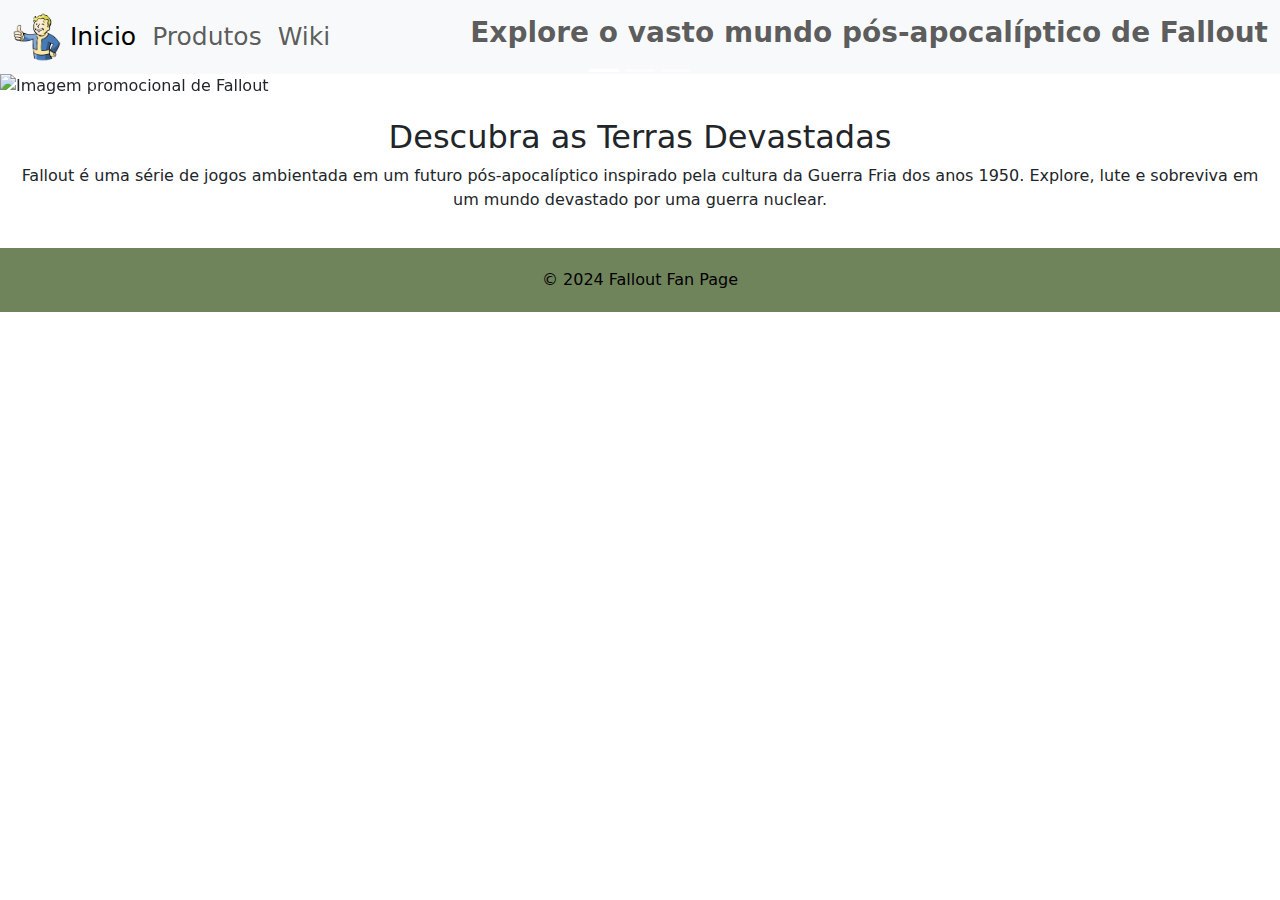
==== index.html @ 88f9d847 "first commit" ====
<!DOCTYPE html>
<html lang="pt">

<head>
  <meta charset="UTF-8" />
  <meta name="viewport" content="width=device-width, initial-scale=1.0" />
  <title>Fallout - Página Inicial</title>
  <link rel="stylesheet" href="index.css" />
  <link href="https://cdn.jsdelivr.net/npm/bootstrap@5.3.3/dist/css/bootstrap.min.css" rel="stylesheet"
    integrity="sha384-QWTKZyjpPEjISv5WaRU9OFeRpok6YctnYmDr5pNlyT2bRjXh0JMhjY6hW+ALEwIH" crossorigin="anonymous">
  <script src="https://cdn.jsdelivr.net/npm/bootstrap@5.3.3/dist/js/bootstrap.bundle.min.js"
    integrity="sha384-YvpcrYf0tY3lHB60NNkmXc5s9fDVZLESaAA55NDzOxhy9GkcIdslK1eN7N6jIeHz"
    crossorigin="anonymous"></script>
</head>

<body>


  <nav class="navbar navbar-expand-lg bg-body-tertiary bg-dark">
    <div class="container-fluid">
      <!-- <a class="navbar-brand" href="#">Navbar w/ text</a> -->
      <img src="VaultBoyFO3.webp" class="bonecoMenu">
      <button class="navbar-toggler" type="button" data-bs-toggle="collapse" data-bs-target="#navbarText"
        aria-controls="navbarText" aria-expanded="false" aria-label="Toggle navigation">
        <span class="navbar-toggler-icon"></span>
      </button>
      <div class="collapse navbar-collapse" id="navbarText">
        <ul class="navbar-nav me-auto mb-2 mb-lg-0">
          <li class="nav-item">
            <a class="nav-link active" aria-current="page" href="#">Inicio</a>
          </li>
          <li class="nav-item">
            <a class="nav-link" href="#">Produtos</a>
          </li>
          <li class="nav-item">
            <a class="nav-link" href="#">Wiki</a>
          </li>
        </ul>
        <span class="navbar-text">
          <h3>
            <strong>Explore o vasto mundo pós-apocalíptico de Fallout</strong>

          </h3>
        </span>
      </div>
    </div>
  </nav>

  <div id="carouselExampleIndicators" class="carousel slide">
    <div class="carousel-indicators">
      <button type="button" data-bs-target="#carouselExampleIndicators" data-bs-slide-to="0" class="active"
        aria-current="true" aria-label="Slide 1"></button>
      <button type="button" data-bs-target="#carouselExampleIndicators" data-bs-slide-to="1"
        aria-label="Slide 2"></button>
      <button type="button" data-bs-target="#carouselExampleIndicators" data-bs-slide-to="2"
        aria-label="Slide 3"></button>
    </div>
    <div class="carousel-inner">
      <div class="carousel-item active">
        <img src="https://www.adrenaline.com.br/wp-content/uploads/2024/04/Fallout-76-Prime-Gaming-Abril-Gratis-Img2.jpg"
        alt="Imagem promocional de Fallout" class="d-block w-100" />
      </div>
      <div class="carousel-item">
        <img src="e3-2015-fallout-4-introduces-new-crafting-system_d28u.1080.webp" class="d-block w-100" alt="...">
      </div>
      <div class="carousel-item">
        <img src="e3-2015-fallout-4-collectors-edition-includes-real_waew.1080.webp" class="d-block w-100" alt="...">
      </div>
    </div>
    <button class="carousel-control-prev" type="button" data-bs-target="#carouselExampleIndicators"
      data-bs-slide="prev">
      <span class="carousel-control-prev-icon" aria-hidden="true"></span>
      <span class="visually-hidden">Previous</span>
    </button>
    <button class="carousel-control-next" type="button" data-bs-target="#carouselExampleIndicators"
      data-bs-slide="next">
      <span class="carousel-control-next-icon" aria-hidden="true"></span>
      <span class="visually-hidden">Next</span>
    </button>
  </div>

  <!-- <header >
      <h1>Bem-vindo ao Mundo de Fallout</h1>
      <p>Explore o vasto mundo pós-apocalíptico de Fallout</p>
    </header> -->



  <main style="text-align: center; padding: 20px">
    <!-- <img src="https://www.adrenaline.com.br/wp-content/uploads/2024/04/Fallout-76-Prime-Gaming-Abril-Gratis-Img2.jpg" -->
      <!-- alt="Imagem promocional de Fallout" style="width: 100%" class="imagem-top" /> -->
    <h2>Descubra as Terras Devastadas</h2>
    <p>
      Fallout é uma série de jogos ambientada em um futuro pós-apocalíptico
      inspirado pela cultura da Guerra Fria dos anos 1950. Explore, lute e
      sobreviva em um mundo devastado por uma guerra nuclear.
    </p>
  </main>

  <footer style="text-align: center; padding: 20px">
    © 2024 Fallout Fan Page
  </footer>
  <script src="index.js"></script>
</body>

</html>
---- index.css ----
footer {
    background-color: hsl(91, 18%, 44%);
    color: #000000;
    padding: 30px;
    text-align: center;
}

header {
    text-align: center;
    padding: 20px;
    background-color: hsl(91, 18%, 44%);
    color: #000000;
    padding: 30px;
    text-align: center;
}


body {
    margin: 0;
    padding: 0;
    background-color: rgba(112, 132, 92, 0.479);
}

.bonecoMenu{
    height: 50px;
    width: 50px;  
}

.navbar a{
    font-size: 25px;
}
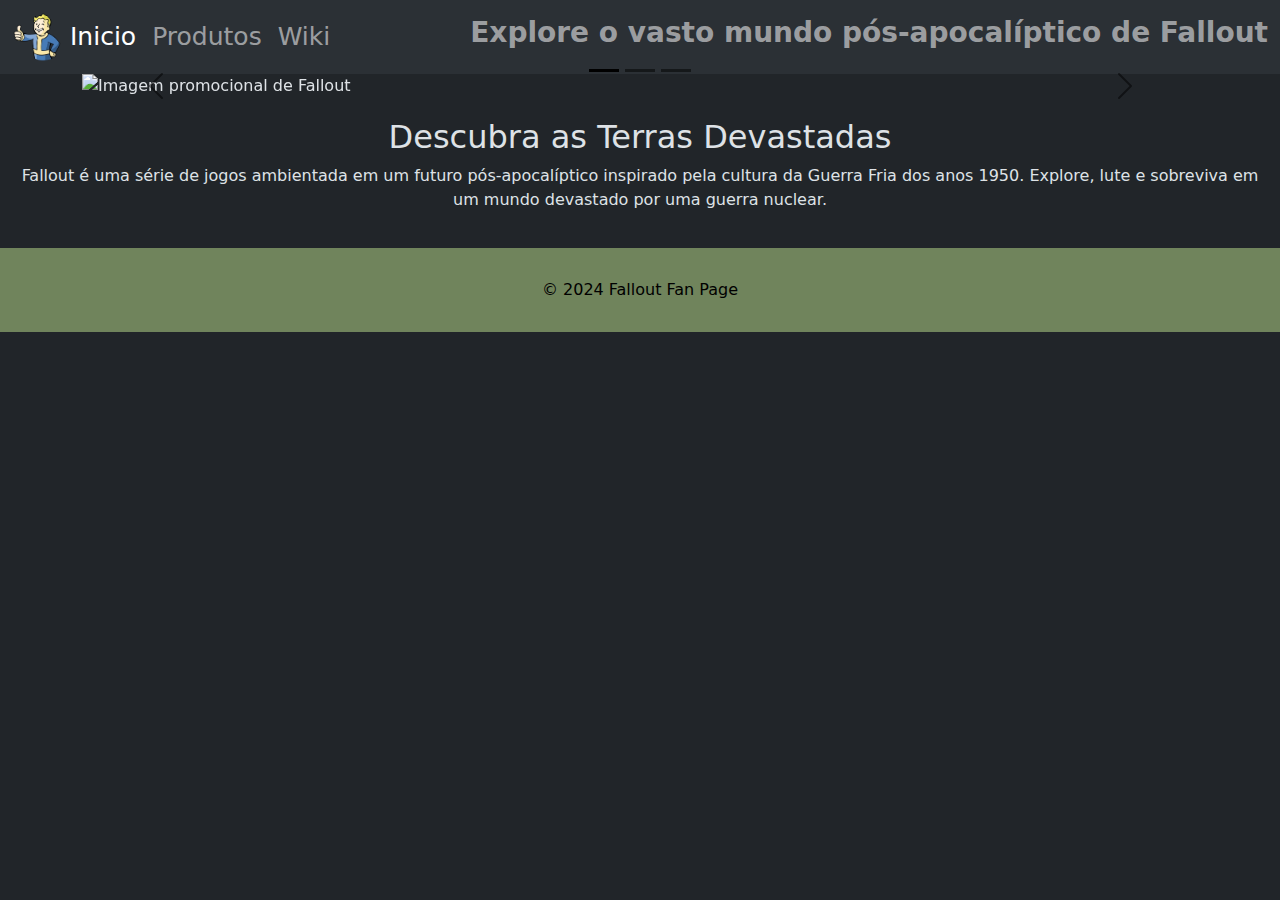
==== commit ee3f9157: "plano interativo" ====
--- a/index.html
+++ b/index.html
@@ -1,5 +1,5 @@
 <!DOCTYPE html>
-<html lang="pt">
+<html data-bs-theme="dark" lang="pt">
 
 <head>
   <meta charset="UTF-8" />
@@ -16,7 +16,7 @@
 <body>
 
 
-  <nav class="navbar navbar-expand-lg bg-body-tertiary bg-dark">
+  <nav class="navbar navbar-expand-lg bg-body-tertiary" data-bs-theme="dark">
     <div class="container-fluid">
       <!-- <a class="navbar-brand" href="#">Navbar w/ text</a> -->
       <img src="VaultBoyFO3.webp" class="bonecoMenu">
@@ -27,13 +27,13 @@
       <div class="collapse navbar-collapse" id="navbarText">
         <ul class="navbar-nav me-auto mb-2 mb-lg-0">
           <li class="nav-item">
-            <a class="nav-link active" aria-current="page" href="#">Inicio</a>
+            <a class="nav-link active" aria-current="page" href="index.html">Inicio</a>
           </li>
           <li class="nav-item">
-            <a class="nav-link" href="#">Produtos</a>
+            <a class="nav-link" href="telaProd.html">Produtos</a>
           </li>
           <li class="nav-item">
-            <a class="nav-link" href="#">Wiki</a>
+            <a class="nav-link" href="https://fallout.fandom.com/wiki/Fallout_Wiki">Wiki</a>
           </li>
         </ul>
         <span class="navbar-text">
@@ -46,7 +46,7 @@
     </div>
   </nav>
 
-  <div id="carouselExampleIndicators" class="carousel slide">
+  <div id="carouselExampleIndicators" class="carousel slide container">
     <div class="carousel-indicators">
       <button type="button" data-bs-target="#carouselExampleIndicators" data-bs-slide-to="0" class="active"
         aria-current="true" aria-label="Slide 1"></button>
@@ -57,8 +57,9 @@
     </div>
     <div class="carousel-inner">
       <div class="carousel-item active">
-        <img src="https://www.adrenaline.com.br/wp-content/uploads/2024/04/Fallout-76-Prime-Gaming-Abril-Gratis-Img2.jpg"
-        alt="Imagem promocional de Fallout" class="d-block w-100" />
+        <img
+          src="https://www.adrenaline.com.br/wp-content/uploads/2024/04/Fallout-76-Prime-Gaming-Abril-Gratis-Img2.jpg"
+          alt="Imagem promocional de Fallout" class="d-block w-100" />
       </div>
       <div class="carousel-item">
         <img src="e3-2015-fallout-4-introduces-new-crafting-system_d28u.1080.webp" class="d-block w-100" alt="...">
@@ -88,7 +89,7 @@
 
   <main style="text-align: center; padding: 20px">
     <!-- <img src="https://www.adrenaline.com.br/wp-content/uploads/2024/04/Fallout-76-Prime-Gaming-Abril-Gratis-Img2.jpg" -->
-      <!-- alt="Imagem promocional de Fallout" style="width: 100%" class="imagem-top" /> -->
+    <!-- alt="Imagem promocional de Fallout" style="width: 100%" class="imagem-top" /> -->
     <h2>Descubra as Terras Devastadas</h2>
     <p>
       Fallout é uma série de jogos ambientada em um futuro pós-apocalíptico
@@ -97,7 +98,7 @@
     </p>
   </main>
 
-  <footer style="text-align: center; padding: 20px">
+  <footer class="container-fluid">
     © 2024 Fallout Fan Page
   </footer>
   <script src="index.js"></script>
--- a/index.css
+++ b/index.css
@@ -19,14 +19,22 @@
     margin: 0;
     padding: 0;
     background-color: rgba(112, 132, 92, 0.479);
+
 }
 
-.bonecoMenu{
+.bonecoMenu {
     height: 50px;
-    width: 50px;  
+    width: 50px;
 }
 
-.navbar a{
+.navbar a {
     font-size: 25px;
 }
 
+footer {
+    /* position: fixed; */
+    bottom: 0;
+    text-align: center;
+    /* padding: 20px */
+}
+
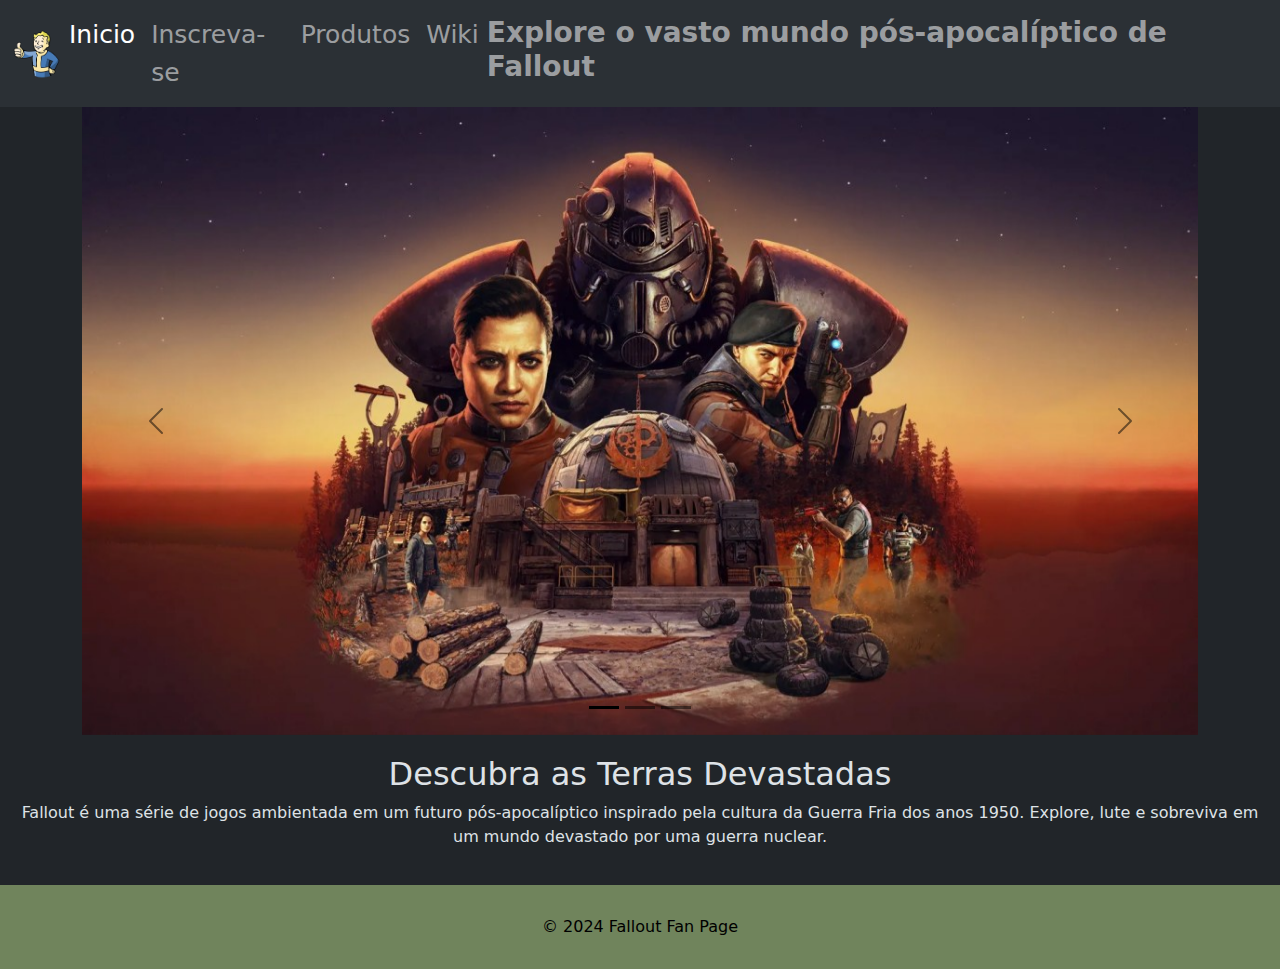
==== commit 19d50f31: "cards" ====
--- a/index.html
+++ b/index.html
@@ -19,7 +19,7 @@
   <nav class="navbar navbar-expand-lg bg-body-tertiary" data-bs-theme="dark">
     <div class="container-fluid">
       <!-- <a class="navbar-brand" href="#">Navbar w/ text</a> -->
-      <img src="VaultBoyFO3.webp" class="bonecoMenu">
+      <img src="imagens/VaultBoyFO3.webp" class="bonecoMenu">
       <button class="navbar-toggler" type="button" data-bs-toggle="collapse" data-bs-target="#navbarText"
         aria-controls="navbarText" aria-expanded="false" aria-label="Toggle navigation">
         <span class="navbar-toggler-icon"></span>
@@ -28,6 +28,9 @@
         <ul class="navbar-nav me-auto mb-2 mb-lg-0">
           <li class="nav-item">
             <a class="nav-link active" aria-current="page" href="index.html">Inicio</a>
+          </li>
+          <li class="nav-item">
+            <a class="nav-link" href="telaCad.html">Inscreva-se</a>
           </li>
           <li class="nav-item">
             <a class="nav-link" href="telaProd.html">Produtos</a>
@@ -58,14 +61,14 @@
     <div class="carousel-inner">
       <div class="carousel-item active">
         <img
-          src="https://www.adrenaline.com.br/wp-content/uploads/2024/04/Fallout-76-Prime-Gaming-Abril-Gratis-Img2.jpg"
+          src="imagens/brotherHood.jpg"
           alt="Imagem promocional de Fallout" class="d-block w-100" />
       </div>
       <div class="carousel-item">
-        <img src="e3-2015-fallout-4-introduces-new-crafting-system_d28u.1080.webp" class="d-block w-100" alt="...">
+        <img src="imagens/caraSobretudo.webp" class="d-block w-100" alt="...">
       </div>
       <div class="carousel-item">
-        <img src="e3-2015-fallout-4-collectors-edition-includes-real_waew.1080.webp" class="d-block w-100" alt="...">
+        <img src="imagens/coletron.webp" class="d-block w-100" alt="...">
       </div>
     </div>
     <button class="carousel-control-prev" type="button" data-bs-target="#carouselExampleIndicators"
